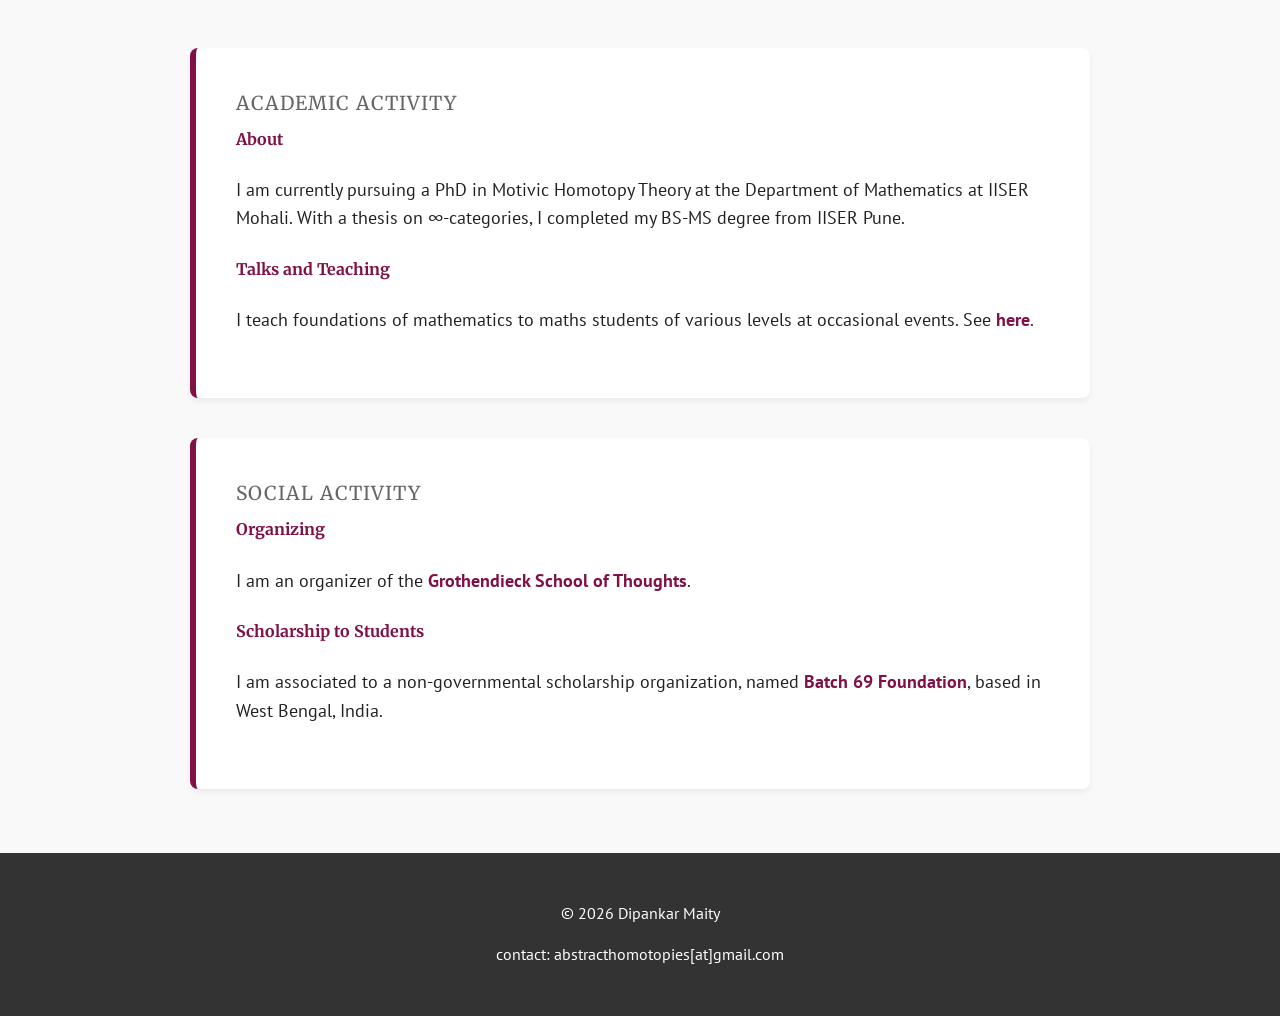
==== index.html @ 7ff11a82 "Update index.html" ====
<!DOCTYPE html>
<html lang="en">
<head>
    <meta charset="UTF-8">
    <meta name="viewport" content="width=device-width, initial-scale=1.0">
    <link href="https://fonts.googleapis.com/css2?family=Merriweather:ital,wght@0,400;0,700;1,400&family=PT+Sans:wght@400;700&display=swap" rel="stylesheet">
    <link rel="stylesheet" href="style.css">
</head>
<body>
      <div id="header-placeholder"></div>

    <main class="container">

    </main>
    <script src="script.js"></script>
</body>
</html>

    <main class="container">
        
        <section class="content-section">
            <span class="section-category">Academic Activity</span>
            <h2>About</h2>
            <p>I am currently pursuing a PhD in Motivic Homotopy Theory at the Department of Mathematics at IISER Mohali. With a thesis on &infin;-categories, I completed my BS-MS degree from IISER Pune. </p>
        
            <h2>Talks and Teaching</h2>
            <p>I teach foundations of mathematics to maths students of various levels at occasional events. See <a href="teaching.html">here</a>.</p>
             
        </section>

        <section class="content-section">
            <span class="section-category">Social Activity</span>
             <h2>Organizing</h2>
            <p>I am an organizer of the <a href="http://gstmath.wordpress.com" target="_blank" rel="noopener noreferrer">Grothendieck School of Thoughts</a>.</p>
            <h2>Scholarship to Students</h2>
            <p>I am associated to a non-governmental scholarship organization, named <a href="https://sites.google.com/view/batch-69-foundation/" target="_blank" rel="noopener noreferrer">Batch 69 Foundation</a>, based in West Bengal, India.</p>
        </section>

    </main>

    <footer>
        <p>&copy; 2026 Dipankar Maity</p>
        <p>contact: abstracthomotopies[at]gmail.com</p>
    </footer>

</body>
</html>
---- style.css ----
/* style.css */
:root {
    --primary-color: #7F1146; 
    --secondary-color: #c12872; 
    --background-color: #f9f9f9;
    --text-color: #212121;
    --heading-font: 'Merriweather', serif;
    --body-font: 'PT Sans', sans-serif;
}

body {
    font-family: var(--body-font);
    color: var(--text-color);
    line-height: 1.6;
    margin: 0;
    padding: 0;
    background-color: var(--background-color);
}

/* Navigation Bar */
nav {
    background-color: white;
    box-shadow: 0 2px 4px rgba(0,0,0,0.1);
    position: sticky;
    top: 0;
    z-index: 1000;
    display: flex;
    justify-content: space-between;
    align-items: center;
    padding: 1rem 2rem;
    flex-wrap: wrap;
}

.site-title {
    font-family: var(--heading-font);
    font-size: 1.5rem;
    font-weight: 700;
    color: var(--text-color);
    text-decoration: none;
}

.nav-links {
    display: flex;
    gap: 1.5rem;
    flex-wrap: wrap;
}

.nav-links a {
    text-decoration: none;
    color: var(--text-color);
    font-weight: 700;
    font-size: 0.95rem;
    transition: color 0.3s;
}

.nav-links a:hover, .nav-links a.active {
    color: var(--primary-color);
}

/* Hero/Header Section */
header {
    background-color: var(--primary-color);
    color: white;
    text-align: center;
    padding: 4rem 1rem;
    background-image: linear-gradient(rgba(127, 17, 70, 0.9), rgba(127, 17, 70, 0.9)), url('https://ssl.gstatic.com/atari/images/simple-header-blended-small.png');
    background-size: cover;
    background-position: center;
}

header h1 {
    font-family: var(--heading-font);
    font-size: 3rem;
    margin: 0;
    letter-spacing: -0.5px;
}

header p {
    font-size: 1.2rem;
    opacity: 0.9;
    margin-top: 1rem;
}

/* Main Content Container */
.container {
    max-width: 900px;
    margin: 3rem auto;
    padding: 0 1.5rem;
}

/* Content Sections */
.content-section {
    background: white;
    padding: 2.5rem;
    border-radius: 8px;
    box-shadow: 0 4px 6px rgba(0,0,0,0.05);
    margin-bottom: 2.5rem;
    border-left: 6px solid var(--primary-color);
}

.section-category {
    font-family: var(--heading-font);
    font-size: 1.2rem;
    color: #666;
    text-transform: uppercase;
    letter-spacing: 1px;
    margin-bottom: 0.5rem;
    display: block;
}

.content-section h2 {
    font-family: var(--heading-font);
    color: var(--primary-color);
    font-size: 1rem;
    margin-top: 0;
    margin-bottom: 1.5rem;
}

.item-heading {
    font-family: var(--heading-font);
    color: var(--primary-color);
    font-size: 1rem;
    margin-top: 2rem;
    margin-bottom: 0.5rem;
}

.content-section p {
    font-size: 1.1rem;
    margin-bottom: 1.5rem;
}

.content-section a {
    color: var(--primary-color);
    font-weight: bold;
    text-decoration: none;
    border-bottom: 1px solid transparent;
    transition: border-color 0.3s;
}

.content-section a:hover {
    border-bottom: 1px solid var(--primary-color);
}

/* Footer */
footer {
    text-align: center;
    padding: 2rem 1rem;
    background-color: #333;
    color: white;
    margin-top: 4rem;
}

/* Responsive Design */
@media (max-width: 768px) {
    nav {
        flex-direction: column;
        text-align: center;
        gap: 1rem;
    }
    .nav-links {
        justify-content: center;
    }
}
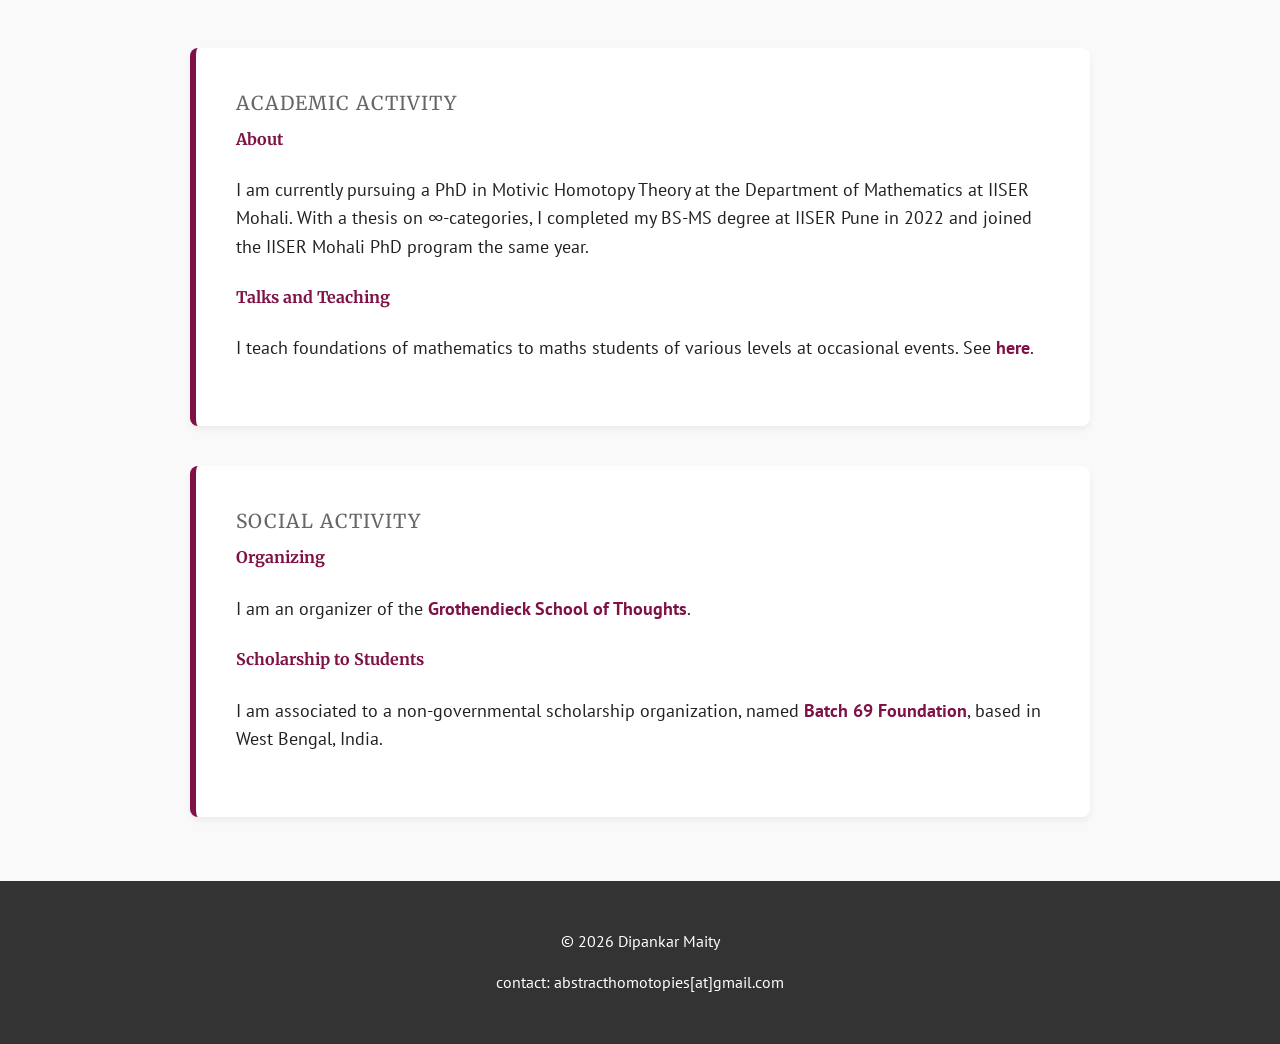
==== commit e86ec588: "Update index.html" ====
--- a/index.html
+++ b/index.html
@@ -3,6 +3,7 @@
 <head>
     <meta charset="UTF-8">
     <meta name="viewport" content="width=device-width, initial-scale=1.0">
+    <link rel="icon" type="image/jpg" href="/falcon.jpg">
     <link href="https://fonts.googleapis.com/css2?family=Merriweather:ital,wght@0,400;0,700;1,400&family=PT+Sans:wght@400;700&display=swap" rel="stylesheet">
     <link rel="stylesheet" href="style.css">
 </head>
@@ -21,7 +22,7 @@
         <section class="content-section">
             <span class="section-category">Academic Activity</span>
             <h2>About</h2>
-            <p>I am currently pursuing a PhD in Motivic Homotopy Theory at the Department of Mathematics at IISER Mohali. With a thesis on &infin;-categories, I completed my BS-MS degree from IISER Pune. </p>
+            <p>I am currently pursuing a PhD in Motivic Homotopy Theory at the Department of Mathematics at IISER Mohali. With a thesis on &infin;-categories, I completed my BS-MS degree at IISER Pune in 2022 and joined the IISER Mohali PhD program the same year. </p>
         
             <h2>Talks and Teaching</h2>
             <p>I teach foundations of mathematics to maths students of various levels at occasional events. See <a href="teaching.html">here</a>.</p>
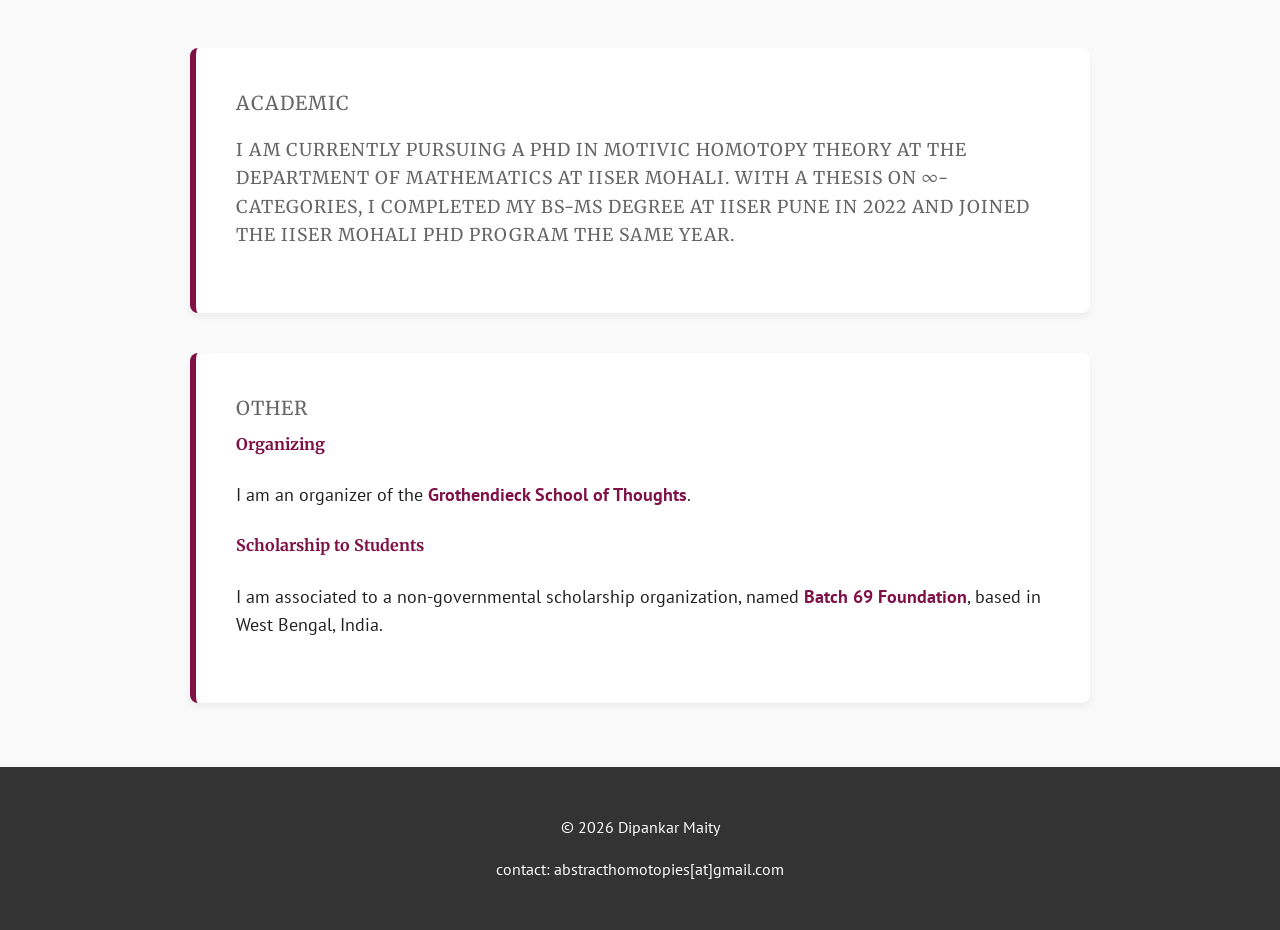
==== commit 04591d03: "Update index.html" ====
--- a/index.html
+++ b/index.html
@@ -20,17 +20,13 @@
     <main class="container">
         
         <section class="content-section">
-            <span class="section-category">Academic Activity</span>
-            <h2>About</h2>
+            <span class="section-category">Academic</spaan>
             <p>I am currently pursuing a PhD in Motivic Homotopy Theory at the Department of Mathematics at IISER Mohali. With a thesis on &infin;-categories, I completed my BS-MS degree at IISER Pune in 2022 and joined the IISER Mohali PhD program the same year. </p>
         
-            <h2>Talks and Teaching</h2>
-            <p>I teach foundations of mathematics to maths students of various levels at occasional events. See <a href="teaching.html">here</a>.</p>
-             
-        </section>
+                   </section>
 
         <section class="content-section">
-            <span class="section-category">Social Activity</span>
+            <span class="section-category">Other</span>
              <h2>Organizing</h2>
             <p>I am an organizer of the <a href="http://gstmath.wordpress.com" target="_blank" rel="noopener noreferrer">Grothendieck School of Thoughts</a>.</p>
             <h2>Scholarship to Students</h2>
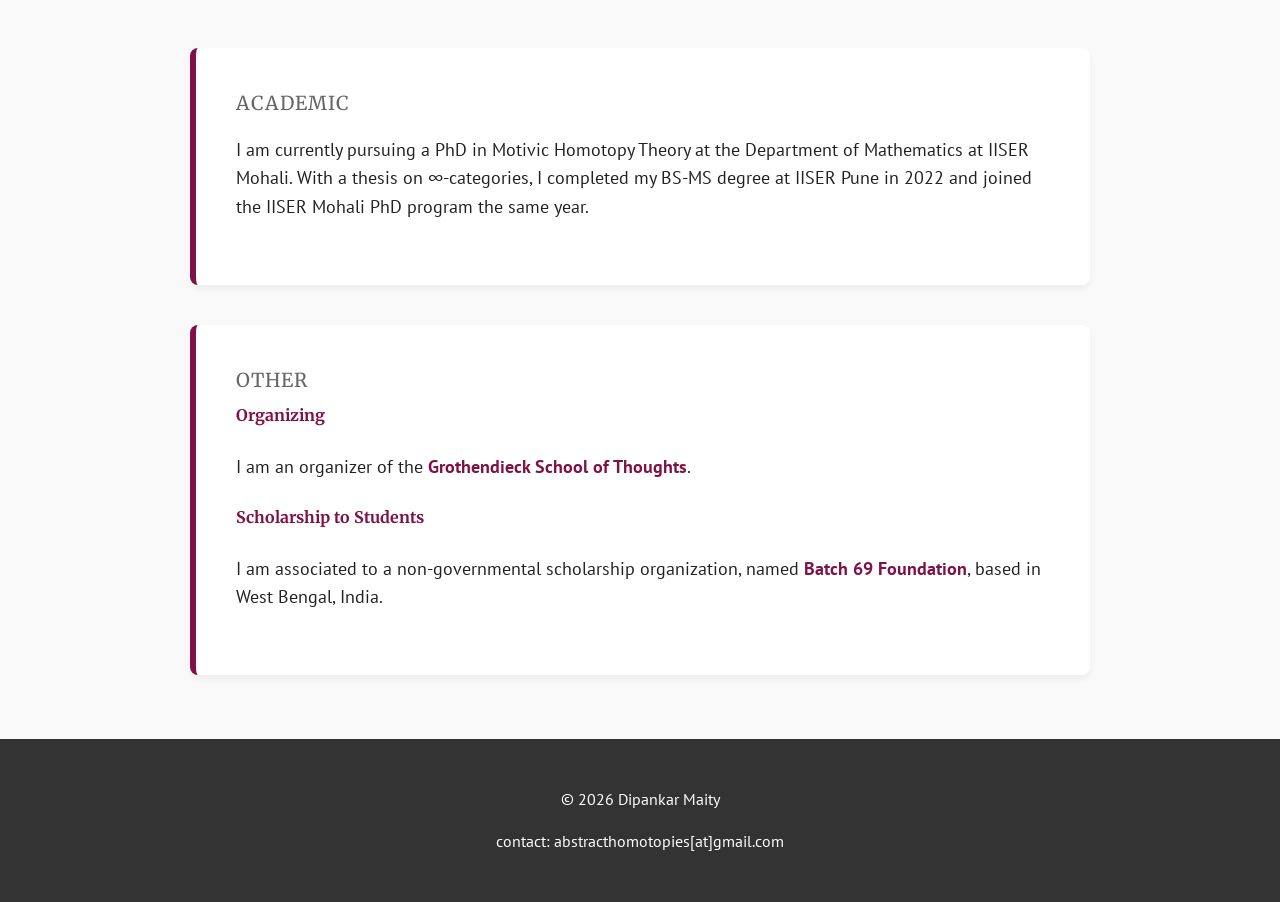
==== commit 2952997b: "Update index.html" ====
--- a/index.html
+++ b/index.html
@@ -20,7 +20,7 @@
     <main class="container">
         
         <section class="content-section">
-            <span class="section-category">Academic</spaan>
+            <span class="section-category">Academic</span>
             <p>I am currently pursuing a PhD in Motivic Homotopy Theory at the Department of Mathematics at IISER Mohali. With a thesis on &infin;-categories, I completed my BS-MS degree at IISER Pune in 2022 and joined the IISER Mohali PhD program the same year. </p>
         
                    </section>
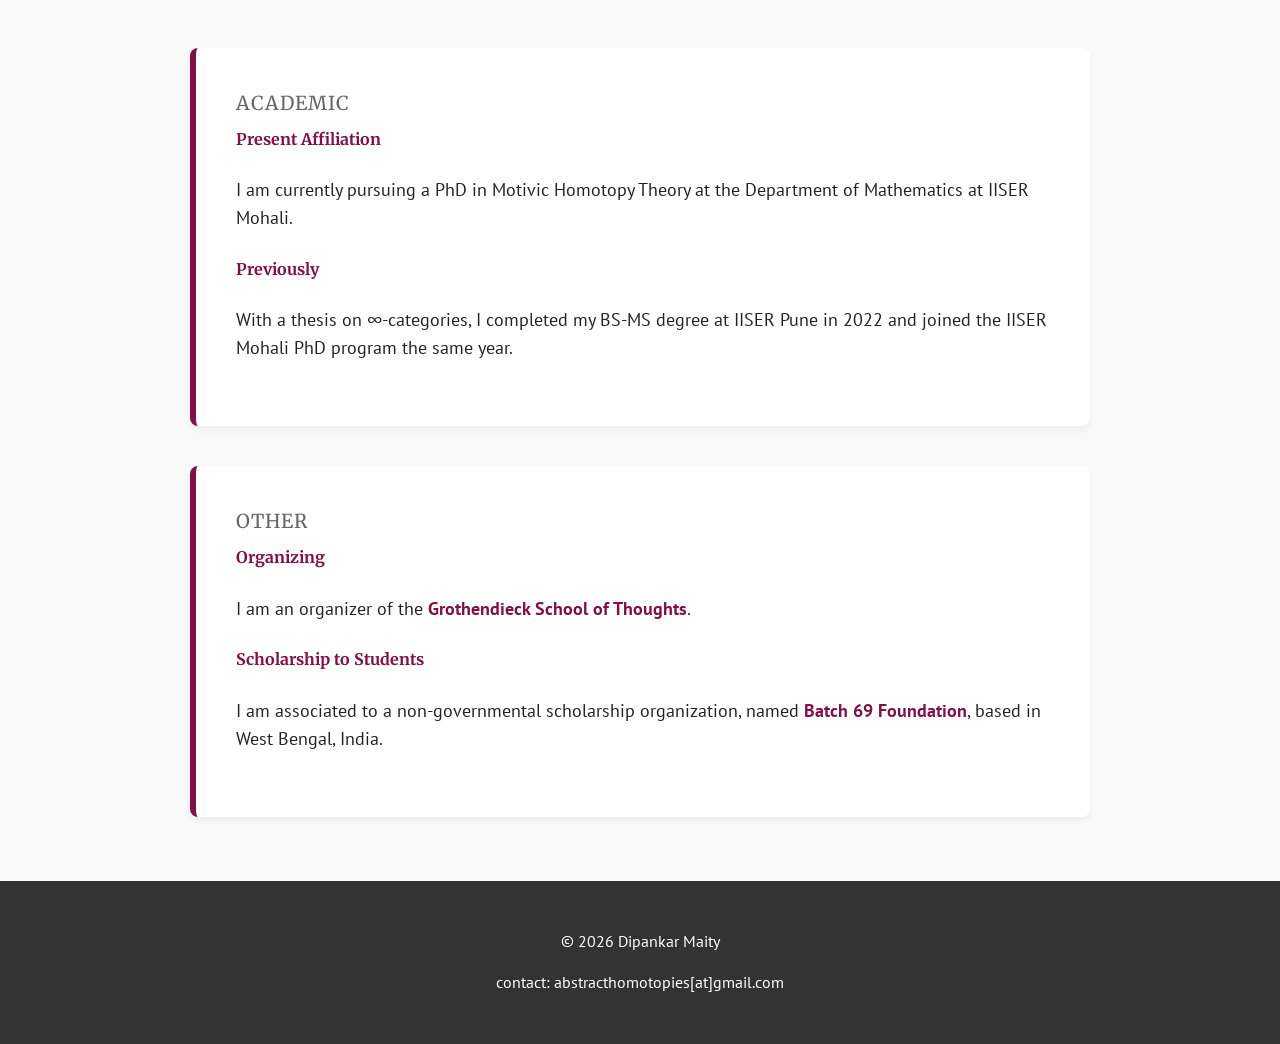
==== commit 2f556590: "Update index.html" ====
--- a/index.html
+++ b/index.html
@@ -21,7 +21,10 @@
         
         <section class="content-section">
             <span class="section-category">Academic</span>
-            <p>I am currently pursuing a PhD in Motivic Homotopy Theory at the Department of Mathematics at IISER Mohali. With a thesis on &infin;-categories, I completed my BS-MS degree at IISER Pune in 2022 and joined the IISER Mohali PhD program the same year. </p>
+            <h2>Present Affiliation</h2>
+            <p>I am currently pursuing a PhD in Motivic Homotopy Theory at the Department of Mathematics at IISER Mohali.</p>
+            <h2>Previously</h2>
+            <p> With a thesis on &infin;-categories, I completed my BS-MS degree at IISER Pune in 2022 and joined the IISER Mohali PhD program the same year. </p>
         
                    </section>
 
